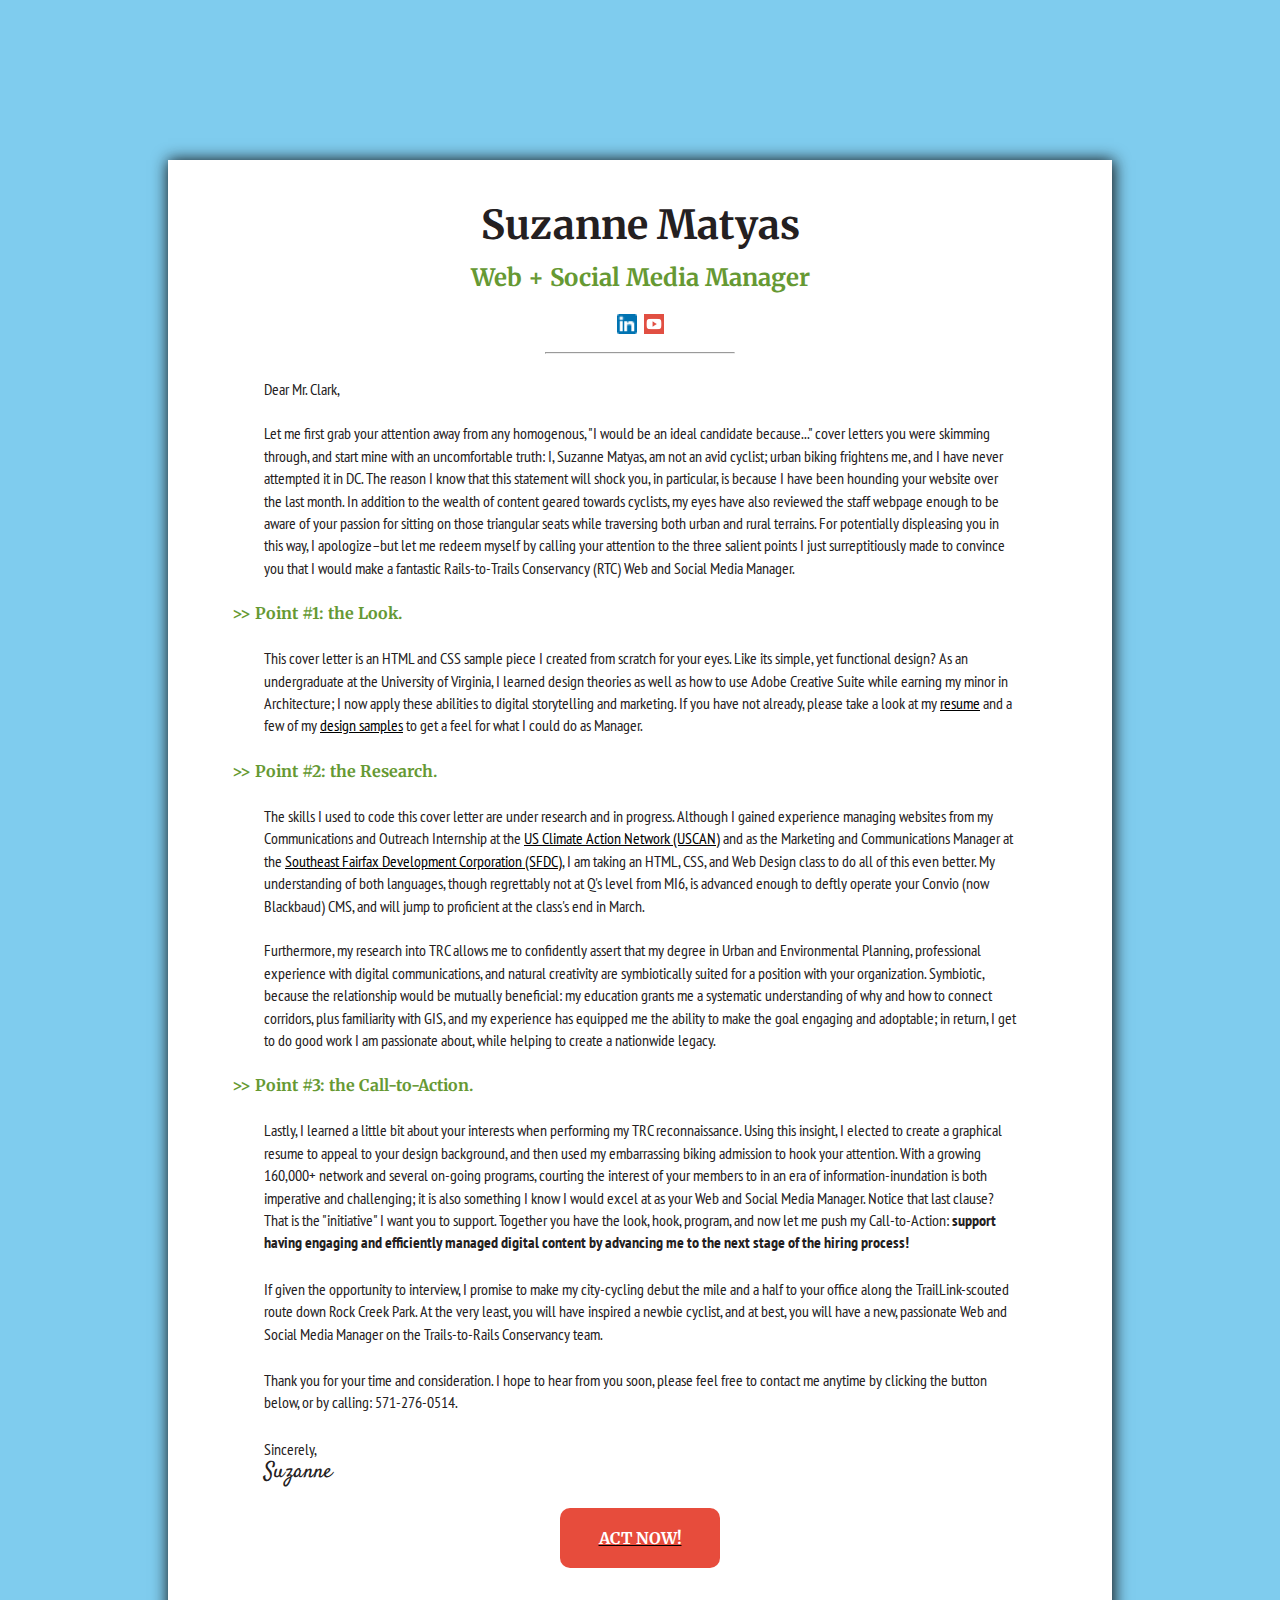
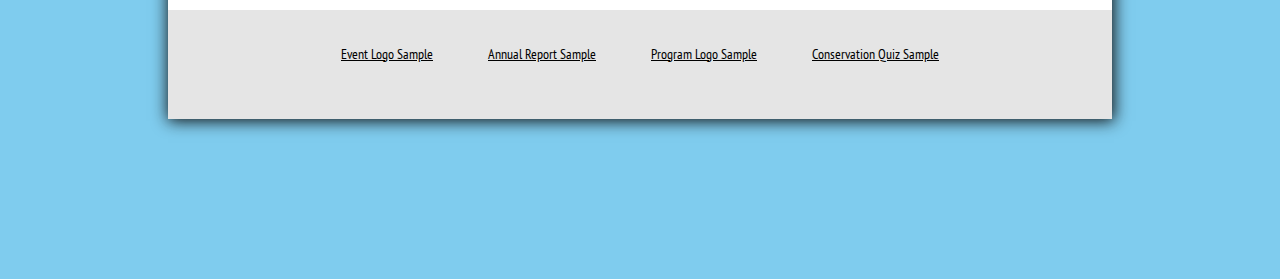
==== sm_coverletter/SM_CoverLetter.html @ c5065962 "SMatyas TRC Application" ====
<!DOCTYPE html> 

    <head>
        <title>SM Cover Letter</title>
        <Link rel="stylesheet" type="text/css" href="css/style.css">
    </head>
<div id="back">
    <body>
        <br>
        <h1>Suzanne Matyas</h1>
        <h3>Web + Social Media Manager</h3>
        <nav>
         <table align="center" cellpadding="1px" cellspacing="5px">
                <tr>
                    <td>
                    <a href="https://www.linkedin.com/in/suzanne-matyas-65897049"> <img src="images/In-2C-14px.png" alt="Suzanne Matyas LinkedIn" style="width:20px;length:20px"></a>
                    </td>
                    <td>
                    <a href="https://www.youtube.com/watch?v=3nhE5CLZ4ls"> <img src="images/youtube.jpg" alt="Suzanne Matyas Video" style="width:20px;length2:20px"></a>
                    </td>
                </tr>
         </table>
        <hr>
        </nav>
        <main>
        <p>
    Dear Mr. Clark,
     <br> <br>
        Let me first grab your attention away from any homogenous, "I would be an ideal candidate because..." cover letters you were skimming through, and start mine with an uncomfortable truth: I, Suzanne Matyas, am not an avid cyclist; urban biking frightens me, and I have never attempted it in DC. The reason I know that this statement will shock you, in particular, is because I have been hounding your website over the last month. In addition to the wealth of content geared towards cyclists, my eyes have also reviewed the staff webpage enough to be aware of your passion for sitting on those triangular seats while traversing both urban and rural terrains. For potentially displeasing you in this way, I apologize&ndash;but let me redeem myself by calling your attention to the three salient points I just surreptitiously made to convince you that I would make a fantastic Rails-to-Trails Conservancy (RTC) Web and Social Media Manager.  
        <div class="point"> >> Point #1: the Look.</div> 
        <p>
        This cover letter is an HTML and CSS sample piece I created from scratch for your eyes. Like its simple, yet functional design? As an undergraduate at the University of Virginia, I learned design theories as well as how to use Adobe Creative Suite while earning my minor in Architecture; I now apply these abilities to digital storytelling and marketing. If you have not already, please take a look at my <a href="https://drive.google.com/file/d/0B4jVciXx5zL_OExKNDU0Z2Rvdms/view">resume</a> and a few of my <a href="#samples">design samples</a> to get a feel for what I could do as Manager. 
        </p>
        <div class="point"> >> Point #2: the Research.</div>
        <p>
        The skills I used to code this cover letter are under research and in progress. Although I gained experience managing websites from my Communications and Outreach Internship at the <a href="http://www.usclimatenetwork.org/"> US Climate Action Network (USCAN)</a> and as the Marketing and Communications Manager at the <a href="sfdc.org">Southeast Fairfax Development Corporation (SFDC)</a>, I am taking an HTML, CSS, and Web Design class to do all of this even better. My understanding of both languages, though regrettably not at Q's level from MI6, is advanced enough to deftly operate your Convio (now Blackbaud) CMS, and will jump to proficient at the class's end in March.
        <br><br>
        Furthermore, my research into TRC allows me to confidently assert that my degree in Urban and Environmental Planning, professional experience with digital communications, and natural creativity are symbiotically suited for a position with your organization. Symbiotic, because the relationship would be mutually beneficial: my education grants me a systematic understanding of why and how to connect corridors, plus familiarity with GIS, and my experience has equipped me the ability to make the goal engaging and adoptable; in return, I get to do good work I am passionate about, while helping to create a nationwide legacy. 
        </p>
        <div class="point"> >> Point #3: the Call-to-Action.</div>
        <p>
        Lastly, I learned a little bit about your interests when performing my TRC reconnaissance. Using this insight, I elected to create a graphical resume to appeal to your design background, and then used my embarrassing biking admission to hook your attention. With a growing 160,000+  network and several on-going programs, courting the interest of your members to in an era of information-inundation is both imperative and challenging; it is also something I know I would excel at as your Web and Social Media Manager. Notice that last clause? That is the "initiative" I want you to support. Together you have the look, hook, program, and now let me push my Call-to-Action: <strong>support having engaging and efficiently managed digital content by advancing me to the next stage of the hiring process! </strong>
        </p>
        <p>
        If given the opportunity to interview, I promise to make my city-cycling debut the mile and a half to your office along the TrailLink-scouted route down Rock Creek Park. At the very least, you will have inspired a newbie cyclist, and at best, you will have a new, passionate Web and Social Media Manager on the Trails-to-Rails Conservancy team.
        <p>
        Thank you for your time and consideration. I hope to hear from you soon, please feel free to contact me anytime by clicking the button below, or by calling: 571-276-0514. 
        </p>
        <p>
        Sincerely,<br>
        <span id="signature">Suzanne</span>
        </p>

        <div id="act"><a href="mailto:suzanne.matyas@gmail.com?subject=TRC: Web and Social Media Manager"><h4>ACT NOW!</h4></a></div>
        <br>
     </p>
     </main>

    </body>
    <footer><a name="samples">
    <table align="center" cellpadding="20px" cellspacing="15px">
                <tr>
                    <td>
                    <a href="http://www.sfdc.org/wp-content/uploads/2015/08/Event-Image-copy.jpg" alt="Event Logo">Event Logo Sample</a>
                    </td>
                    <td>
                    <a href="http://www.sfdc.org/wp-content/uploads/2016/02/Annual-Report_2015_2016_Q.pdf" alt="Annual Report">Annual Report Sample</a> 
                    </td>
                    <td>
                    <a href="http://www2.ed.gov/about/inits/ed/green-strides/green-strides.jpg" alt="Program Logo">Program Logo Sample</a>
                    </td>
                    <td>
                    <a href="http://www.rivannariver.org/wp-content/uploads/2015/02/Water-Awareness-Test-June-2015-Copy-1.pdf" alt="Conservation Quiz">Conservation Quiz Sample</a>
                    </td>
                </tr>
         </table>
         <br>
    </footer>
    </div>
</html>
---- sm_coverletter/css/style.css ----
@import url(https://fonts.googleapis.com/css?family=Merriweather:400,700);
@import url(https://fonts.googleapis.com/css?family=PT+Sans+Narrow:400,700);
@import url(https://fonts.googleapis.com/css?family=Satisfy);

body{
	background: rgba(58, 177, 229,.65);

}


h1{
	font-family: 'Merriweather', serif;
	text-align: center;
	font-size: 2.5em;
	line-height: 1em;
	color:#242021;
} 

h3{
	font-family: 'Merriweather', serif;
	text-align: center;
	font-size: 1.5em;
	line-height:.5em;
	color:#669933;
}

h4 {
	color: white;
	text-decoration: none;
	font-size: 1em;
	margin: 0em;
}

 a {
    text-decoration: underline;
    color: black;
}

p{
	margin-top: 1.5em;
	margin-bottom: 1.5em;
	margin-right: 6em;
	margin-left: 6em;
	font-family: 'PT Sans Narrow', sans-serif;
	text-align: left;
	font-size: 16px;
	line-height: 1.4em;
	color: #242021;
}

.point{
	font-family: 'Merriweather', serif;
	color:#669933;
	font-weight: bold;
	margin-right: 4em;
	margin-left: 4em;

}

hr{
	width: 20%;
	color:#FFCB0A;
}

#back{
	background: white;
	margin: 10em;
	box-shadow: 1px 1px 15px 1px #101010;
}

#signature{
	font-size: 1.4em;
	font-family: 'Satisfy', cursive;
}

#act {
	background-color:#e74c3c; 
	font-family: 'Merriweather', serif;
	font-weight: bold;
	text-align: center;
	color: #fff;
	padding: 20px 20px;
	width: 120px;
	margin: 0 auto;
	border-radius: 10px;
}	

footer {
	background-color: #E5E5E5;
	font-family: 'PT Sans Narrow', sans-serif;
	text-align: center;
	font-size: 14px;
	line-height: 1.4em;
	color: #242021;

}
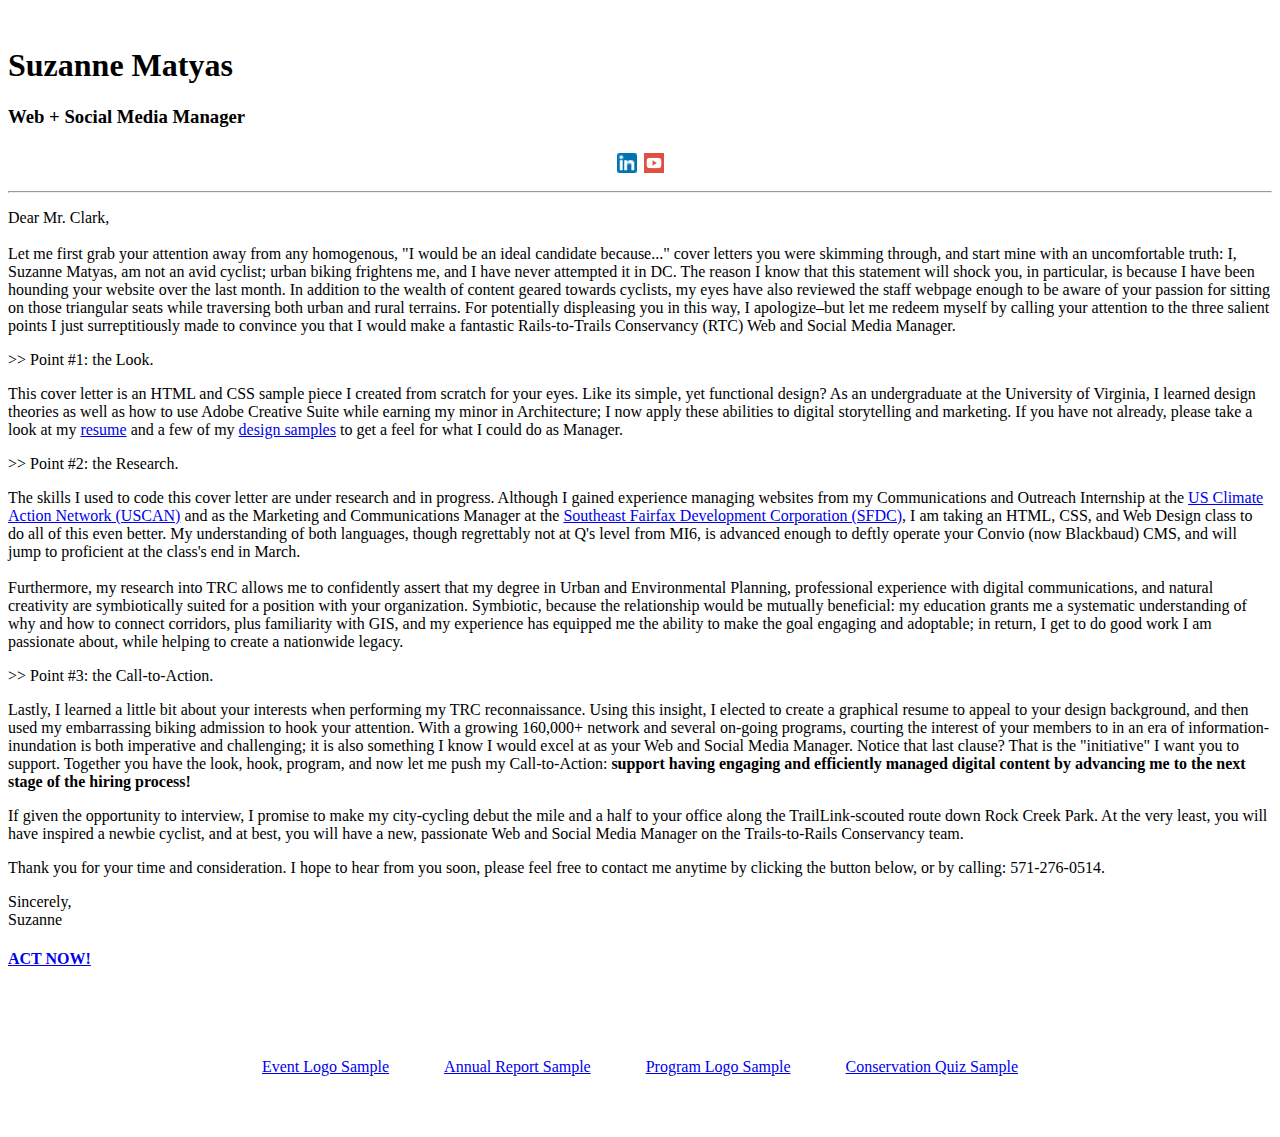
==== commit f575c885: "fix" ====
--- a/sm_coverletter/SM_CoverLetter.html
+++ b/sm_coverletter/SM_CoverLetter.html
@@ -2,7 +2,7 @@
 
     <head>
         <title>SM Cover Letter</title>
-        <Link rel="stylesheet" type="text/css" href="css/style.css">
+        <Link rel="stylesheet" type="text/css" href="style.css">
     </head>
 <div id="back">
     <body>
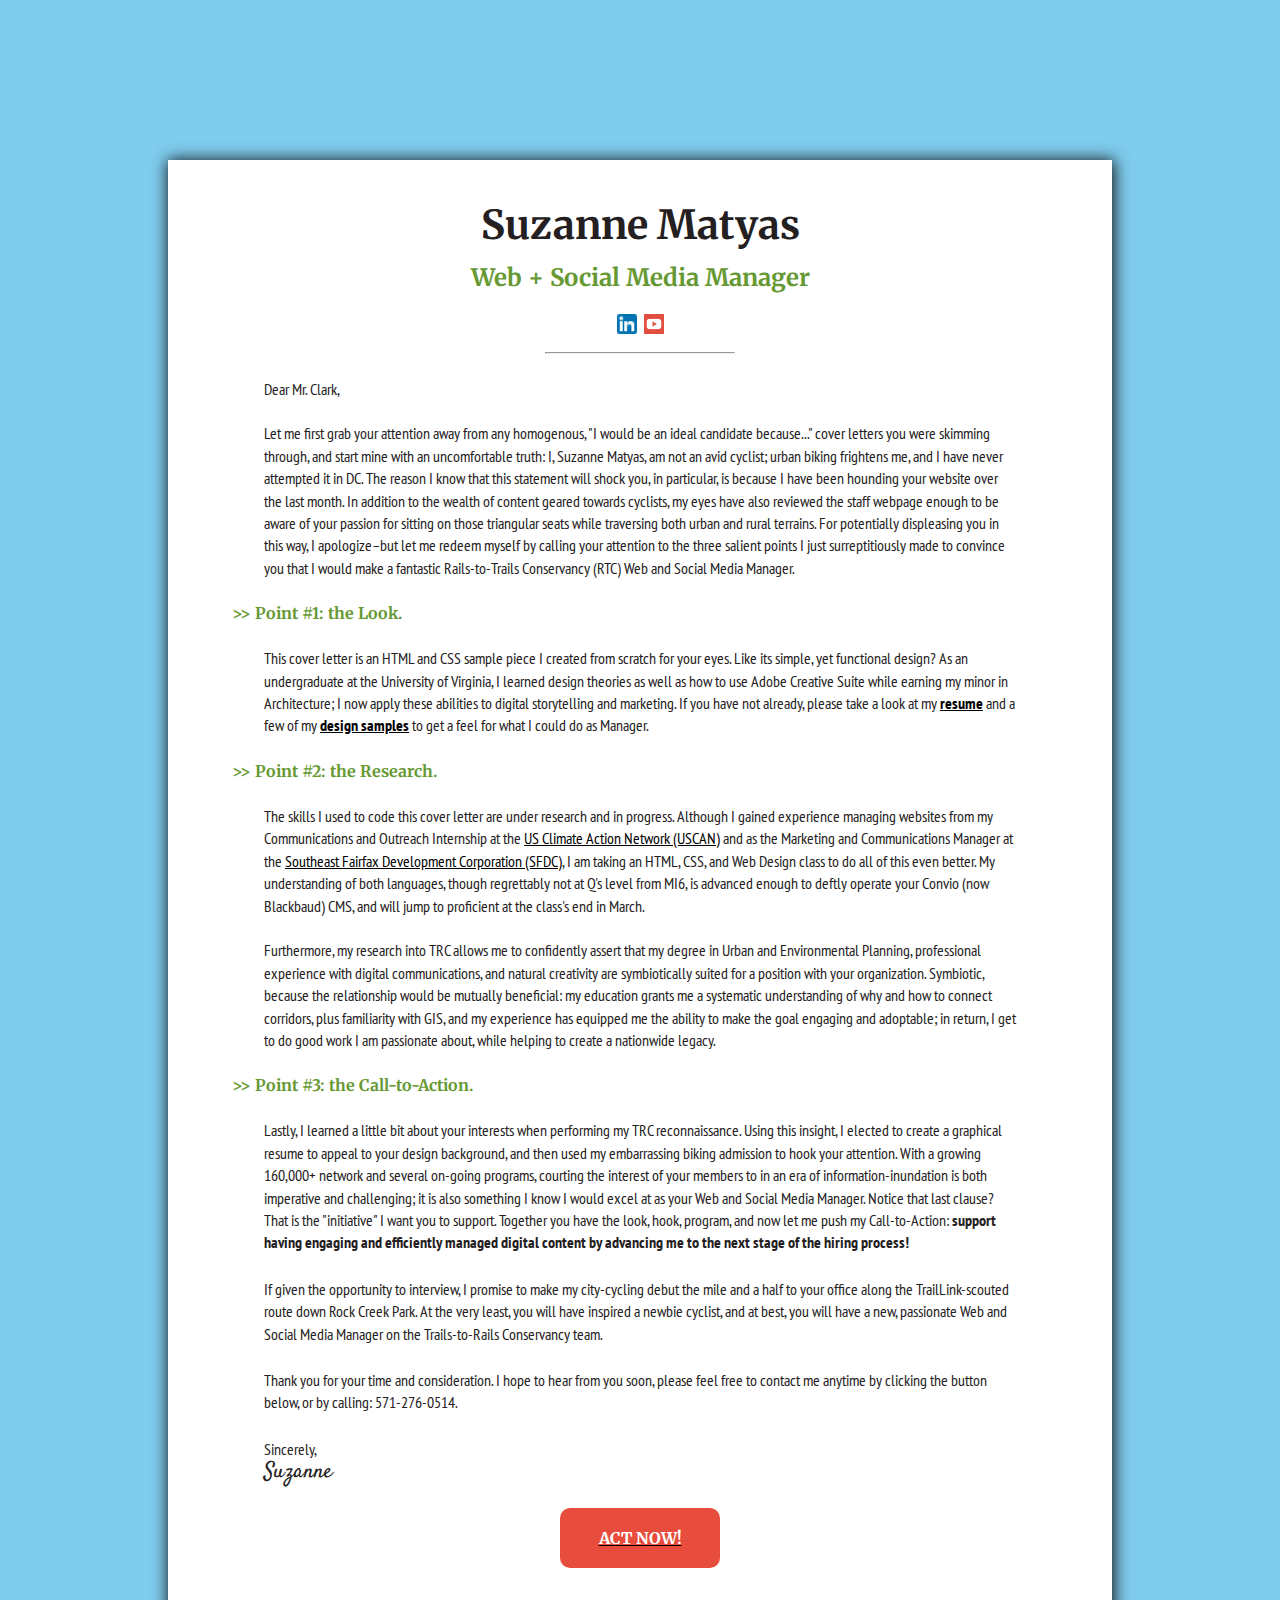
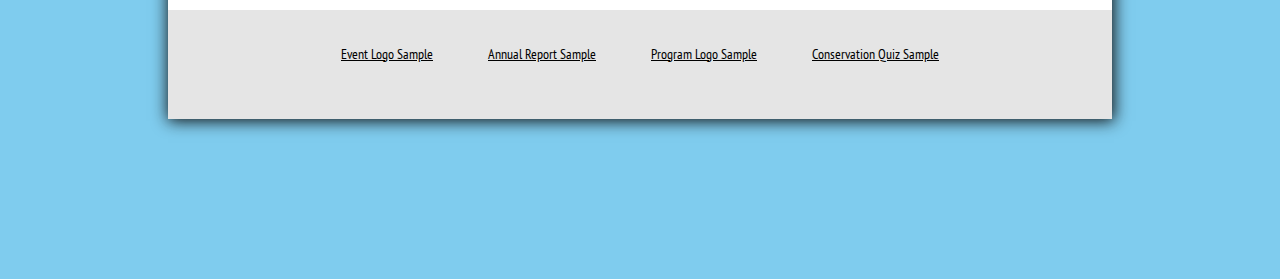
==== commit f329e46f: "update" ====
--- a/sm_coverletter/SM_CoverLetter.html
+++ b/sm_coverletter/SM_CoverLetter.html
@@ -2,7 +2,7 @@
 
     <head>
         <title>SM Cover Letter</title>
-        <Link rel="stylesheet" type="text/css" href="style.css">
+        <Link rel="stylesheet" type="text/css" href="css/style.css">
     </head>
 <div id="back">
     <body>
@@ -29,7 +29,7 @@
         Let me first grab your attention away from any homogenous, "I would be an ideal candidate because..." cover letters you were skimming through, and start mine with an uncomfortable truth: I, Suzanne Matyas, am not an avid cyclist; urban biking frightens me, and I have never attempted it in DC. The reason I know that this statement will shock you, in particular, is because I have been hounding your website over the last month. In addition to the wealth of content geared towards cyclists, my eyes have also reviewed the staff webpage enough to be aware of your passion for sitting on those triangular seats while traversing both urban and rural terrains. For potentially displeasing you in this way, I apologize&ndash;but let me redeem myself by calling your attention to the three salient points I just surreptitiously made to convince you that I would make a fantastic Rails-to-Trails Conservancy (RTC) Web and Social Media Manager.  
         <div class="point"> >> Point #1: the Look.</div> 
         <p>
-        This cover letter is an HTML and CSS sample piece I created from scratch for your eyes. Like its simple, yet functional design? As an undergraduate at the University of Virginia, I learned design theories as well as how to use Adobe Creative Suite while earning my minor in Architecture; I now apply these abilities to digital storytelling and marketing. If you have not already, please take a look at my <a href="https://drive.google.com/file/d/0B4jVciXx5zL_OExKNDU0Z2Rvdms/view">resume</a> and a few of my <a href="#samples">design samples</a> to get a feel for what I could do as Manager. 
+        This cover letter is an HTML and CSS sample piece I created from scratch for your eyes. Like its simple, yet functional design? As an undergraduate at the University of Virginia, I learned design theories as well as how to use Adobe Creative Suite while earning my minor in Architecture; I now apply these abilities to digital storytelling and marketing. If you have not already, please take a look at my <a href="https://drive.google.com/file/d/0B4jVciXx5zL_OExKNDU0Z2Rvdms/view"><strong>resume</strong></a> and a few of my <a href="#samples"><strong>design samples</strong></a> to get a feel for what I could do as Manager. 
         </p>
         <div class="point"> >> Point #2: the Research.</div>
         <p>
--- a/sm_coverletter/css/style.css
+++ b/sm_coverletter/css/style.css
@@ -0,0 +1,96 @@
+@import url(https://fonts.googleapis.com/css?family=Merriweather:400,700);
+@import url(https://fonts.googleapis.com/css?family=PT+Sans+Narrow:400,700);
+@import url(https://fonts.googleapis.com/css?family=Satisfy);
+
+body{
+	background: rgba(58, 177, 229,.65);
+
+}
+
+
+h1{
+	font-family: 'Merriweather', serif;
+	text-align: center;
+	font-size: 2.5em;
+	line-height: 1em;
+	color:#242021;
+} 
+
+h3{
+	font-family: 'Merriweather', serif;
+	text-align: center;
+	font-size: 1.5em;
+	line-height:.5em;
+	color:#669933;
+}
+
+h4 {
+	color: white;
+	text-decoration: none;
+	font-size: 1em;
+	margin: 0em;
+}
+
+ a {
+    text-decoration: underline;
+    color: black;
+}
+
+p{
+	margin-top: 1.5em;
+	margin-bottom: 1.5em;
+	margin-right: 6em;
+	margin-left: 6em;
+	font-family: 'PT Sans Narrow', sans-serif;
+	text-align: left;
+	font-size: 16px;
+	line-height: 1.4em;
+	color: #242021;
+}
+
+.point{
+	font-family: 'Merriweather', serif;
+	color:#669933;
+	font-weight: bold;
+	margin-right: 4em;
+	margin-left: 4em;
+
+}
+
+hr{
+	width: 20%;
+	color:#FFCB0A;
+}
+
+#back{
+	background: white;
+	margin: 10em;
+	box-shadow: 1px 1px 15px 1px #101010;
+}
+
+#signature{
+	font-size: 1.4em;
+	font-family: 'Satisfy', cursive;
+}
+
+#act {
+	background-color:#e74c3c; 
+	font-family: 'Merriweather', serif;
+	font-weight: bold;
+	text-align: center;
+	color: #fff;
+	padding: 20px 20px;
+	width: 120px;
+	margin: 0 auto;
+	border-radius: 10px;
+}	
+
+footer {
+	background-color: #E5E5E5;
+	font-family: 'PT Sans Narrow', sans-serif;
+	text-align: center;
+	font-size: 14px;
+	line-height: 1.4em;
+	color: #242021;
+
+}
